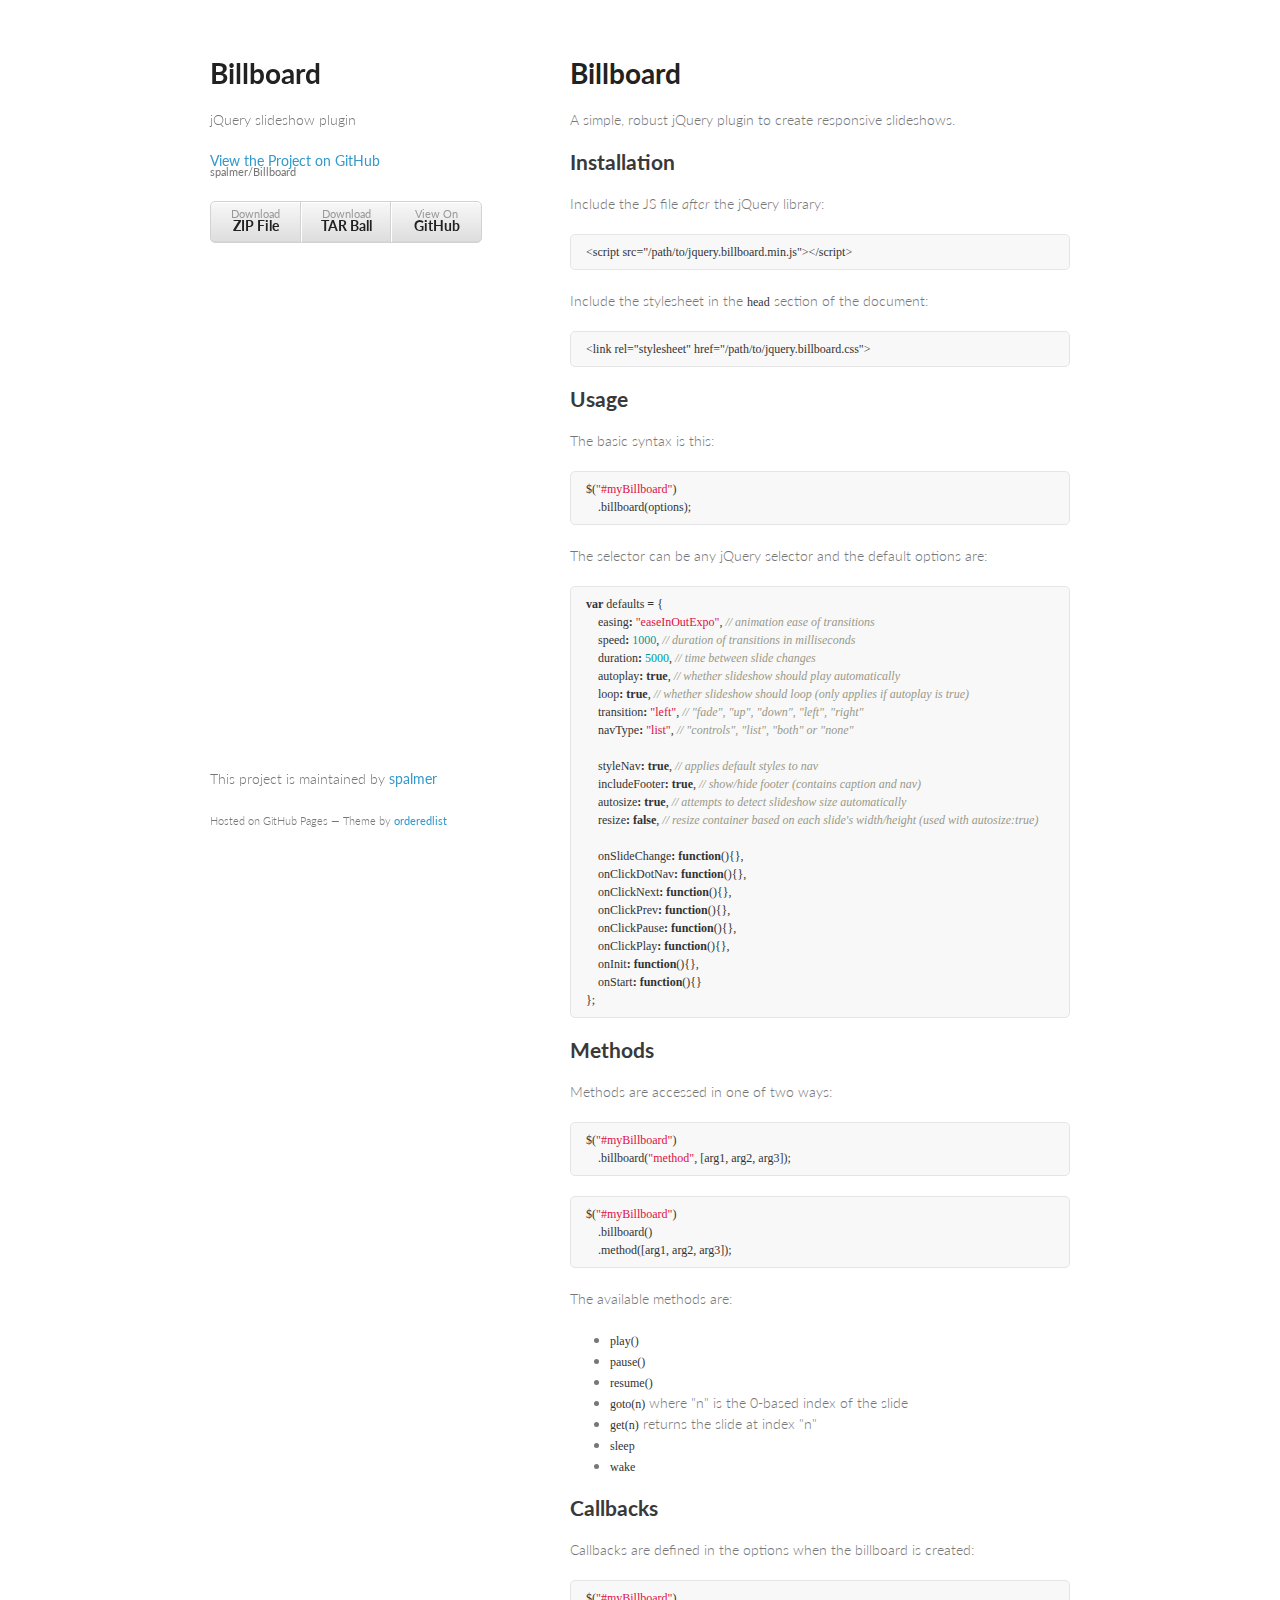
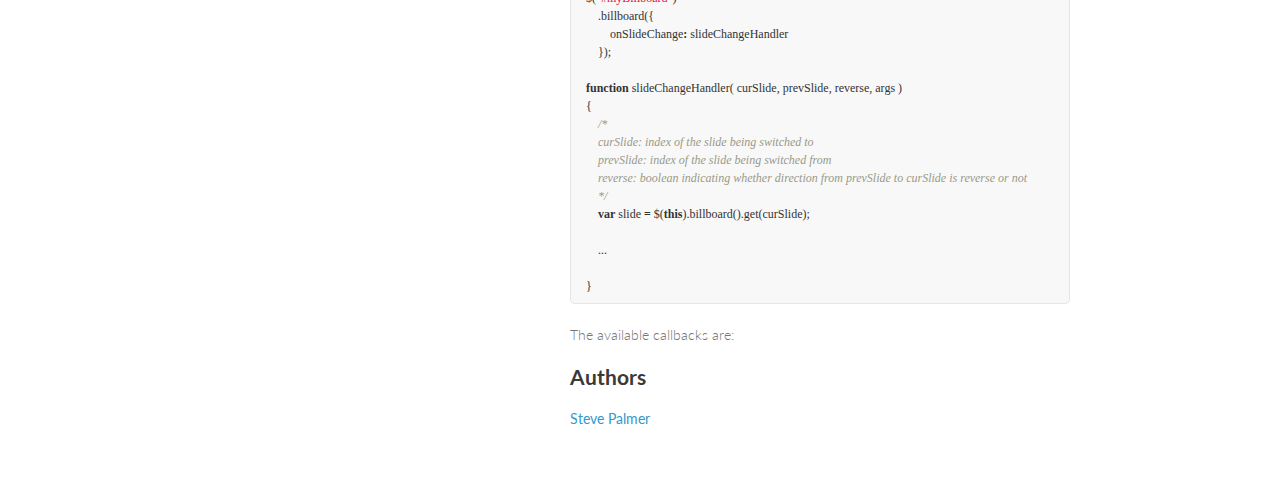
==== index.html @ 897c75ba "Create gh-pages branch via GitHub" ====
<!doctype html>
<html>
  <head>
    <meta charset="utf-8">
    <meta http-equiv="X-UA-Compatible" content="chrome=1">
    <title>Billboard by spalmer</title>

    <link rel="stylesheet" href="stylesheets/styles.css">
    <link rel="stylesheet" href="stylesheets/pygment_trac.css">
    <meta name="viewport" content="width=device-width, initial-scale=1, user-scalable=no">
    <!--[if lt IE 9]>
    <script src="//html5shiv.googlecode.com/svn/trunk/html5.js"></script>
    <![endif]-->
  </head>
  <body>
    <div class="wrapper">
      <header>
        <h1>Billboard</h1>
        <p>jQuery slideshow plugin</p>

        <p class="view"><a href="https://github.com/spalmer/Billboard">View the Project on GitHub <small>spalmer/Billboard</small></a></p>


        <ul>
          <li><a href="https://github.com/spalmer/Billboard/zipball/master">Download <strong>ZIP File</strong></a></li>
          <li><a href="https://github.com/spalmer/Billboard/tarball/master">Download <strong>TAR Ball</strong></a></li>
          <li><a href="https://github.com/spalmer/Billboard">View On <strong>GitHub</strong></a></li>
        </ul>
      </header>
      <section>
        <h1>
<a name="billboard" class="anchor" href="#billboard"><span class="octicon octicon-link"></span></a>Billboard</h1>

<p>A simple, robust jQuery plugin to create responsive slideshows.</p>

<h2>
<a name="installation" class="anchor" href="#installation"><span class="octicon octicon-link"></span></a>Installation</h2>

<p>Include the JS file <em>after</em> the jQuery library:</p>

<pre><code>&lt;script src="/path/to/jquery.billboard.min.js"&gt;&lt;/script&gt;
</code></pre>

<p>Include the stylesheet in the <code>head</code> section of the document:</p>

<pre><code>&lt;link rel="stylesheet" href="/path/to/jquery.billboard.css"&gt;
</code></pre>

<h2>
<a name="usage" class="anchor" href="#usage"><span class="octicon octicon-link"></span></a>Usage</h2>

<p>The basic syntax is this:</p>

<div class="highlight highlight-javascript"><pre><span class="nx">$</span><span class="p">(</span><span class="s2">"#myBillboard"</span><span class="p">)</span>
    <span class="p">.</span><span class="nx">billboard</span><span class="p">(</span><span class="nx">options</span><span class="p">);</span>
</pre></div>

<p>The selector can be any jQuery selector and the default options are:</p>

<div class="highlight highlight-javascript"><pre><span class="kd">var</span> <span class="nx">defaults</span> <span class="o">=</span> <span class="p">{</span>
    <span class="nx">easing</span><span class="o">:</span> <span class="s2">"easeInOutExpo"</span><span class="p">,</span> <span class="c1">// animation ease of transitions</span>
    <span class="nx">speed</span><span class="o">:</span> <span class="mi">1000</span><span class="p">,</span> <span class="c1">// duration of transitions in milliseconds</span>
    <span class="nx">duration</span><span class="o">:</span> <span class="mi">5000</span><span class="p">,</span> <span class="c1">// time between slide changes</span>
    <span class="nx">autoplay</span><span class="o">:</span> <span class="kc">true</span><span class="p">,</span> <span class="c1">// whether slideshow should play automatically</span>
    <span class="nx">loop</span><span class="o">:</span> <span class="kc">true</span><span class="p">,</span> <span class="c1">// whether slideshow should loop (only applies if autoplay is true)</span>
    <span class="nx">transition</span><span class="o">:</span> <span class="s2">"left"</span><span class="p">,</span> <span class="c1">// "fade", "up", "down", "left", "right"</span>
    <span class="nx">navType</span><span class="o">:</span> <span class="s2">"list"</span><span class="p">,</span> <span class="c1">// "controls", "list", "both" or "none"</span>

    <span class="nx">styleNav</span><span class="o">:</span> <span class="kc">true</span><span class="p">,</span> <span class="c1">// applies default styles to nav</span>
    <span class="nx">includeFooter</span><span class="o">:</span> <span class="kc">true</span><span class="p">,</span> <span class="c1">// show/hide footer (contains caption and nav)</span>
    <span class="nx">autosize</span><span class="o">:</span> <span class="kc">true</span><span class="p">,</span> <span class="c1">// attempts to detect slideshow size automatically</span>
    <span class="nx">resize</span><span class="o">:</span> <span class="kc">false</span><span class="p">,</span> <span class="c1">// resize container based on each slide's width/height (used with autosize:true)     </span>

    <span class="nx">onSlideChange</span><span class="o">:</span> <span class="kd">function</span><span class="p">(){},</span>
    <span class="nx">onClickDotNav</span><span class="o">:</span> <span class="kd">function</span><span class="p">(){},</span>
    <span class="nx">onClickNext</span><span class="o">:</span> <span class="kd">function</span><span class="p">(){},</span>
    <span class="nx">onClickPrev</span><span class="o">:</span> <span class="kd">function</span><span class="p">(){},</span>
    <span class="nx">onClickPause</span><span class="o">:</span> <span class="kd">function</span><span class="p">(){},</span>
    <span class="nx">onClickPlay</span><span class="o">:</span> <span class="kd">function</span><span class="p">(){},</span>
    <span class="nx">onInit</span><span class="o">:</span> <span class="kd">function</span><span class="p">(){},</span>
    <span class="nx">onStart</span><span class="o">:</span> <span class="kd">function</span><span class="p">(){}</span>
<span class="p">};</span>
</pre></div>

<h2>
<a name="methods" class="anchor" href="#methods"><span class="octicon octicon-link"></span></a>Methods</h2>

<p>Methods are accessed in one of two ways:</p>

<div class="highlight highlight-javascript"><pre><span class="nx">$</span><span class="p">(</span><span class="s2">"#myBillboard"</span><span class="p">)</span>
    <span class="p">.</span><span class="nx">billboard</span><span class="p">(</span><span class="s2">"method"</span><span class="p">,</span> <span class="p">[</span><span class="nx">arg1</span><span class="p">,</span> <span class="nx">arg2</span><span class="p">,</span> <span class="nx">arg3</span><span class="p">]);</span>
</pre></div>

<div class="highlight highlight-javascript"><pre><span class="nx">$</span><span class="p">(</span><span class="s2">"#myBillboard"</span><span class="p">)</span>
    <span class="p">.</span><span class="nx">billboard</span><span class="p">()</span>
    <span class="p">.</span><span class="nx">method</span><span class="p">([</span><span class="nx">arg1</span><span class="p">,</span> <span class="nx">arg2</span><span class="p">,</span> <span class="nx">arg3</span><span class="p">]);</span>
</pre></div>

<p>The available methods are:</p>

<ul>
<li><code>play()</code></li>
<li><code>pause()</code></li>
<li><code>resume()</code></li>
<li>
<code>goto(n)</code> where "n" is the 0-based index of the slide</li>
<li>
<code>get(n)</code> returns the slide at index "n"</li>
<li><code>sleep</code></li>
<li><code>wake</code></li>
</ul><h2>
<a name="callbacks" class="anchor" href="#callbacks"><span class="octicon octicon-link"></span></a>Callbacks</h2>

<p>Callbacks are defined in the options when the billboard is created:</p>

<div class="highlight highlight-javascript"><pre><span class="nx">$</span><span class="p">(</span><span class="s2">"#myBillboard"</span><span class="p">)</span>
    <span class="p">.</span><span class="nx">billboard</span><span class="p">({</span>
        <span class="nx">onSlideChange</span><span class="o">:</span> <span class="nx">slideChangeHandler</span>
    <span class="p">});</span>

<span class="kd">function</span> <span class="nx">slideChangeHandler</span><span class="p">(</span> <span class="nx">curSlide</span><span class="p">,</span> <span class="nx">prevSlide</span><span class="p">,</span> <span class="nx">reverse</span><span class="p">,</span> <span class="nx">args</span> <span class="p">)</span>
<span class="p">{</span>
    <span class="cm">/*</span>
<span class="cm">    curSlide: index of the slide being switched to</span>
<span class="cm">    prevSlide: index of the slide being switched from</span>
<span class="cm">    reverse: boolean indicating whether direction from prevSlide to curSlide is reverse or not</span>
<span class="cm">    */</span>
    <span class="kd">var</span> <span class="nx">slide</span> <span class="o">=</span> <span class="nx">$</span><span class="p">(</span><span class="k">this</span><span class="p">).</span><span class="nx">billboard</span><span class="p">().</span><span class="nx">get</span><span class="p">(</span><span class="nx">curSlide</span><span class="p">);</span>

    <span class="p">...</span>

<span class="p">}</span>   
</pre></div>

<p>The available callbacks are:</p>

<h2></h2>

<h2></h2>

<h2></h2>

<h2>
<a name="authors" class="anchor" href="#authors"><span class="octicon octicon-link"></span></a>Authors</h2>

<p><a href="https://github.com/spalmer">Steve Palmer</a></p>
      </section>
      <footer>
        <p>This project is maintained by <a href="https://github.com/spalmer">spalmer</a></p>
        <p><small>Hosted on GitHub Pages &mdash; Theme by <a href="https://github.com/orderedlist">orderedlist</a></small></p>
      </footer>
    </div>
    <script src="javascripts/scale.fix.js"></script>
    
  </body>
</html>
---- stylesheets/styles.css ----
@import url(https://fonts.googleapis.com/css?family=Lato:300italic,700italic,300,700);

body {
  padding:50px;
  font:14px/1.5 Lato, "Helvetica Neue", Helvetica, Arial, sans-serif;
  color:#777;
  font-weight:300;
}

h1, h2, h3, h4, h5, h6 {
  color:#222;
  margin:0 0 20px;
}

p, ul, ol, table, pre, dl {
  margin:0 0 20px;
}

h1, h2, h3 {
  line-height:1.1;
}

h1 {
  font-size:28px;
}

h2 {
  color:#393939;
}

h3, h4, h5, h6 {
  color:#494949;
}

a {
  color:#39c;
  font-weight:400;
  text-decoration:none;
}

a small {
  font-size:11px;
  color:#777;
  margin-top:-0.6em;
  display:block;
}

.wrapper {
  width:860px;
  margin:0 auto;
}

blockquote {
  border-left:1px solid #e5e5e5;
  margin:0;
  padding:0 0 0 20px;
  font-style:italic;
}

code, pre {
  font-family:Monaco, Bitstream Vera Sans Mono, Lucida Console, Terminal;
  color:#333;
  font-size:12px;
}

pre {
  padding:8px 15px;
  background: #f8f8f8;  
  border-radius:5px;
  border:1px solid #e5e5e5;
  overflow-x: auto;
}

table {
  width:100%;
  border-collapse:collapse;
}

th, td {
  text-align:left;
  padding:5px 10px;
  border-bottom:1px solid #e5e5e5;
}

dt {
  color:#444;
  font-weight:700;
}

th {
  color:#444;
}

img {
  max-width:100%;
}

header {
  width:270px;
  float:left;
  position:fixed;
}

header ul {
  list-style:none;
  height:40px;
  
  padding:0;
  
  background: #eee;
  background: -moz-linear-gradient(top, #f8f8f8 0%, #dddddd 100%);
  background: -webkit-gradient(linear, left top, left bottom, color-stop(0%,#f8f8f8), color-stop(100%,#dddddd));
  background: -webkit-linear-gradient(top, #f8f8f8 0%,#dddddd 100%);
  background: -o-linear-gradient(top, #f8f8f8 0%,#dddddd 100%);
  background: -ms-linear-gradient(top, #f8f8f8 0%,#dddddd 100%);
  background: linear-gradient(top, #f8f8f8 0%,#dddddd 100%);
  
  border-radius:5px;
  border:1px solid #d2d2d2;
  box-shadow:inset #fff 0 1px 0, inset rgba(0,0,0,0.03) 0 -1px 0;
  width:270px;
}

header li {
  width:89px;
  float:left;
  border-right:1px solid #d2d2d2;
  height:40px;
}

header ul a {
  line-height:1;
  font-size:11px;
  color:#999;
  display:block;
  text-align:center;
  padding-top:6px;
  height:40px;
}

strong {
  color:#222;
  font-weight:700;
}

header ul li + li {
  width:88px;
  border-left:1px solid #fff;
}

header ul li + li + li {
  border-right:none;
  width:89px;
}

header ul a strong {
  font-size:14px;
  display:block;
  color:#222;
}

section {
  width:500px;
  float:right;
  padding-bottom:50px;
}

small {
  font-size:11px;
}

hr {
  border:0;
  background:#e5e5e5;
  height:1px;
  margin:0 0 20px;
}

footer {
  width:270px;
  float:left;
  position:fixed;
  bottom:50px;
}

@media print, screen and (max-width: 960px) {
  
  div.wrapper {
    width:auto;
    margin:0;
  }
  
  header, section, footer {
    float:none;
    position:static;
    width:auto;
  }
  
  header {
    padding-right:320px;
  }
  
  section {
    border:1px solid #e5e5e5;
    border-width:1px 0;
    padding:20px 0;
    margin:0 0 20px;
  }
  
  header a small {
    display:inline;
  }
  
  header ul {
    position:absolute;
    right:50px;
    top:52px;
  }
}

@media print, screen and (max-width: 720px) {
  body {
    word-wrap:break-word;
  }
  
  header {
    padding:0;
  }
  
  header ul, header p.view {
    position:static;
  }
  
  pre, code {
    word-wrap:normal;
  }
}

@media print, screen and (max-width: 480px) {
  body {
    padding:15px;
  }
  
  header ul {
    display:none;
  }
}

@media print {
  body {
    padding:0.4in;
    font-size:12pt;
    color:#444;
  }
}
---- stylesheets/pygment_trac.css ----
.highlight  { background: #ffffff; }
.highlight .c { color: #999988; font-style: italic } /* Comment */
.highlight .err { color: #a61717; background-color: #e3d2d2 } /* Error */
.highlight .k { font-weight: bold } /* Keyword */
.highlight .o { font-weight: bold } /* Operator */
.highlight .cm { color: #999988; font-style: italic } /* Comment.Multiline */
.highlight .cp { color: #999999; font-weight: bold } /* Comment.Preproc */
.highlight .c1 { color: #999988; font-style: italic } /* Comment.Single */
.highlight .cs { color: #999999; font-weight: bold; font-style: italic } /* Comment.Special */
.highlight .gd { color: #000000; background-color: #ffdddd } /* Generic.Deleted */
.highlight .gd .x { color: #000000; background-color: #ffaaaa } /* Generic.Deleted.Specific */
.highlight .ge { font-style: italic } /* Generic.Emph */
.highlight .gr { color: #aa0000 } /* Generic.Error */
.highlight .gh { color: #999999 } /* Generic.Heading */
.highlight .gi { color: #000000; background-color: #ddffdd } /* Generic.Inserted */
.highlight .gi .x { color: #000000; background-color: #aaffaa } /* Generic.Inserted.Specific */
.highlight .go { color: #888888 } /* Generic.Output */
.highlight .gp { color: #555555 } /* Generic.Prompt */
.highlight .gs { font-weight: bold } /* Generic.Strong */
.highlight .gu { color: #800080; font-weight: bold; } /* Generic.Subheading */
.highlight .gt { color: #aa0000 } /* Generic.Traceback */
.highlight .kc { font-weight: bold } /* Keyword.Constant */
.highlight .kd { font-weight: bold } /* Keyword.Declaration */
.highlight .kn { font-weight: bold } /* Keyword.Namespace */
.highlight .kp { font-weight: bold } /* Keyword.Pseudo */
.highlight .kr { font-weight: bold } /* Keyword.Reserved */
.highlight .kt { color: #445588; font-weight: bold } /* Keyword.Type */
.highlight .m { color: #009999 } /* Literal.Number */
.highlight .s { color: #d14 } /* Literal.String */
.highlight .na { color: #008080 } /* Name.Attribute */
.highlight .nb { color: #0086B3 } /* Name.Builtin */
.highlight .nc { color: #445588; font-weight: bold } /* Name.Class */
.highlight .no { color: #008080 } /* Name.Constant */
.highlight .ni { color: #800080 } /* Name.Entity */
.highlight .ne { color: #990000; font-weight: bold } /* Name.Exception */
.highlight .nf { color: #990000; font-weight: bold } /* Name.Function */
.highlight .nn { color: #555555 } /* Name.Namespace */
.highlight .nt { color: #000080 } /* Name.Tag */
.highlight .nv { color: #008080 } /* Name.Variable */
.highlight .ow { font-weight: bold } /* Operator.Word */
.highlight .w { color: #bbbbbb } /* Text.Whitespace */
.highlight .mf { color: #009999 } /* Literal.Number.Float */
.highlight .mh { color: #009999 } /* Literal.Number.Hex */
.highlight .mi { color: #009999 } /* Literal.Number.Integer */
.highlight .mo { color: #009999 } /* Literal.Number.Oct */
.highlight .sb { color: #d14 } /* Literal.String.Backtick */
.highlight .sc { color: #d14 } /* Literal.String.Char */
.highlight .sd { color: #d14 } /* Literal.String.Doc */
.highlight .s2 { color: #d14 } /* Literal.String.Double */
.highlight .se { color: #d14 } /* Literal.String.Escape */
.highlight .sh { color: #d14 } /* Literal.String.Heredoc */
.highlight .si { color: #d14 } /* Literal.String.Interpol */
.highlight .sx { color: #d14 } /* Literal.String.Other */
.highlight .sr { color: #009926 } /* Literal.String.Regex */
.highlight .s1 { color: #d14 } /* Literal.String.Single */
.highlight .ss { color: #990073 } /* Literal.String.Symbol */
.highlight .bp { color: #999999 } /* Name.Builtin.Pseudo */
.highlight .vc { color: #008080 } /* Name.Variable.Class */
.highlight .vg { color: #008080 } /* Name.Variable.Global */
.highlight .vi { color: #008080 } /* Name.Variable.Instance */
.highlight .il { color: #009999 } /* Literal.Number.Integer.Long */

.type-csharp .highlight .k { color: #0000FF }
.type-csharp .highlight .kt { color: #0000FF }
.type-csharp .highlight .nf { color: #000000; font-weight: normal }
.type-csharp .highlight .nc { color: #2B91AF }
.type-csharp .highlight .nn { color: #000000 }
.type-csharp .highlight .s { color: #A31515 }
.type-csharp .highlight .sc { color: #A31515 }
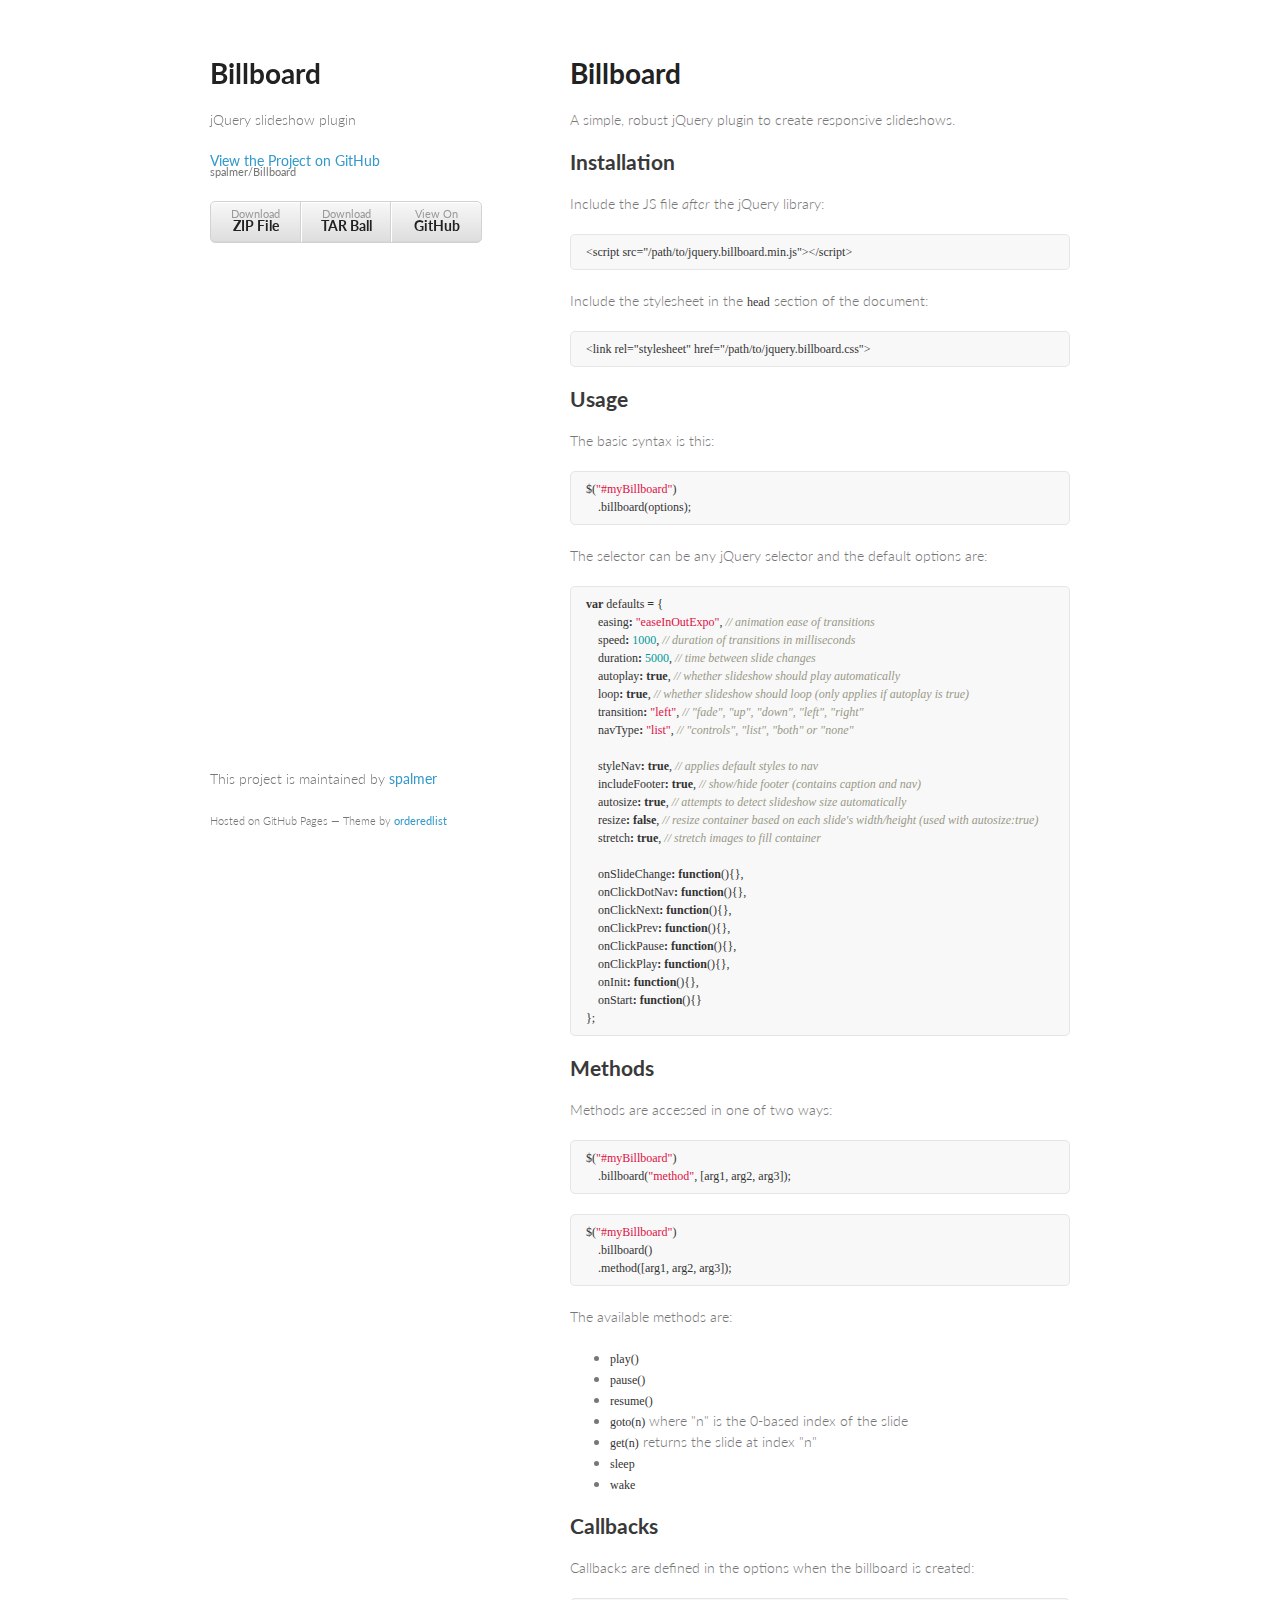
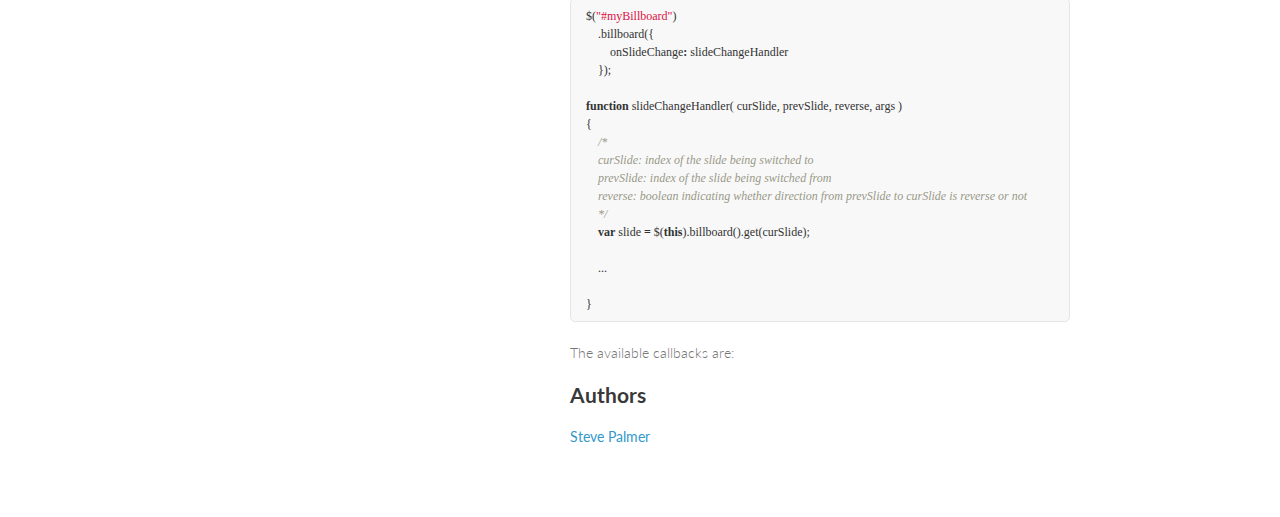
==== commit 7698c463: "Create gh-pages branch via GitHub" ====
--- a/index.html
+++ b/index.html
@@ -70,6 +70,7 @@
     <span class="nx">includeFooter</span><span class="o">:</span> <span class="kc">true</span><span class="p">,</span> <span class="c1">// show/hide footer (contains caption and nav)</span>
     <span class="nx">autosize</span><span class="o">:</span> <span class="kc">true</span><span class="p">,</span> <span class="c1">// attempts to detect slideshow size automatically</span>
     <span class="nx">resize</span><span class="o">:</span> <span class="kc">false</span><span class="p">,</span> <span class="c1">// resize container based on each slide's width/height (used with autosize:true)     </span>
+    <span class="nx">stretch</span><span class="o">:</span> <span class="kc">true</span><span class="p">,</span> <span class="c1">// stretch images to fill container</span>
 
     <span class="nx">onSlideChange</span><span class="o">:</span> <span class="kd">function</span><span class="p">(){},</span>
     <span class="nx">onClickDotNav</span><span class="o">:</span> <span class="kd">function</span><span class="p">(){},</span>
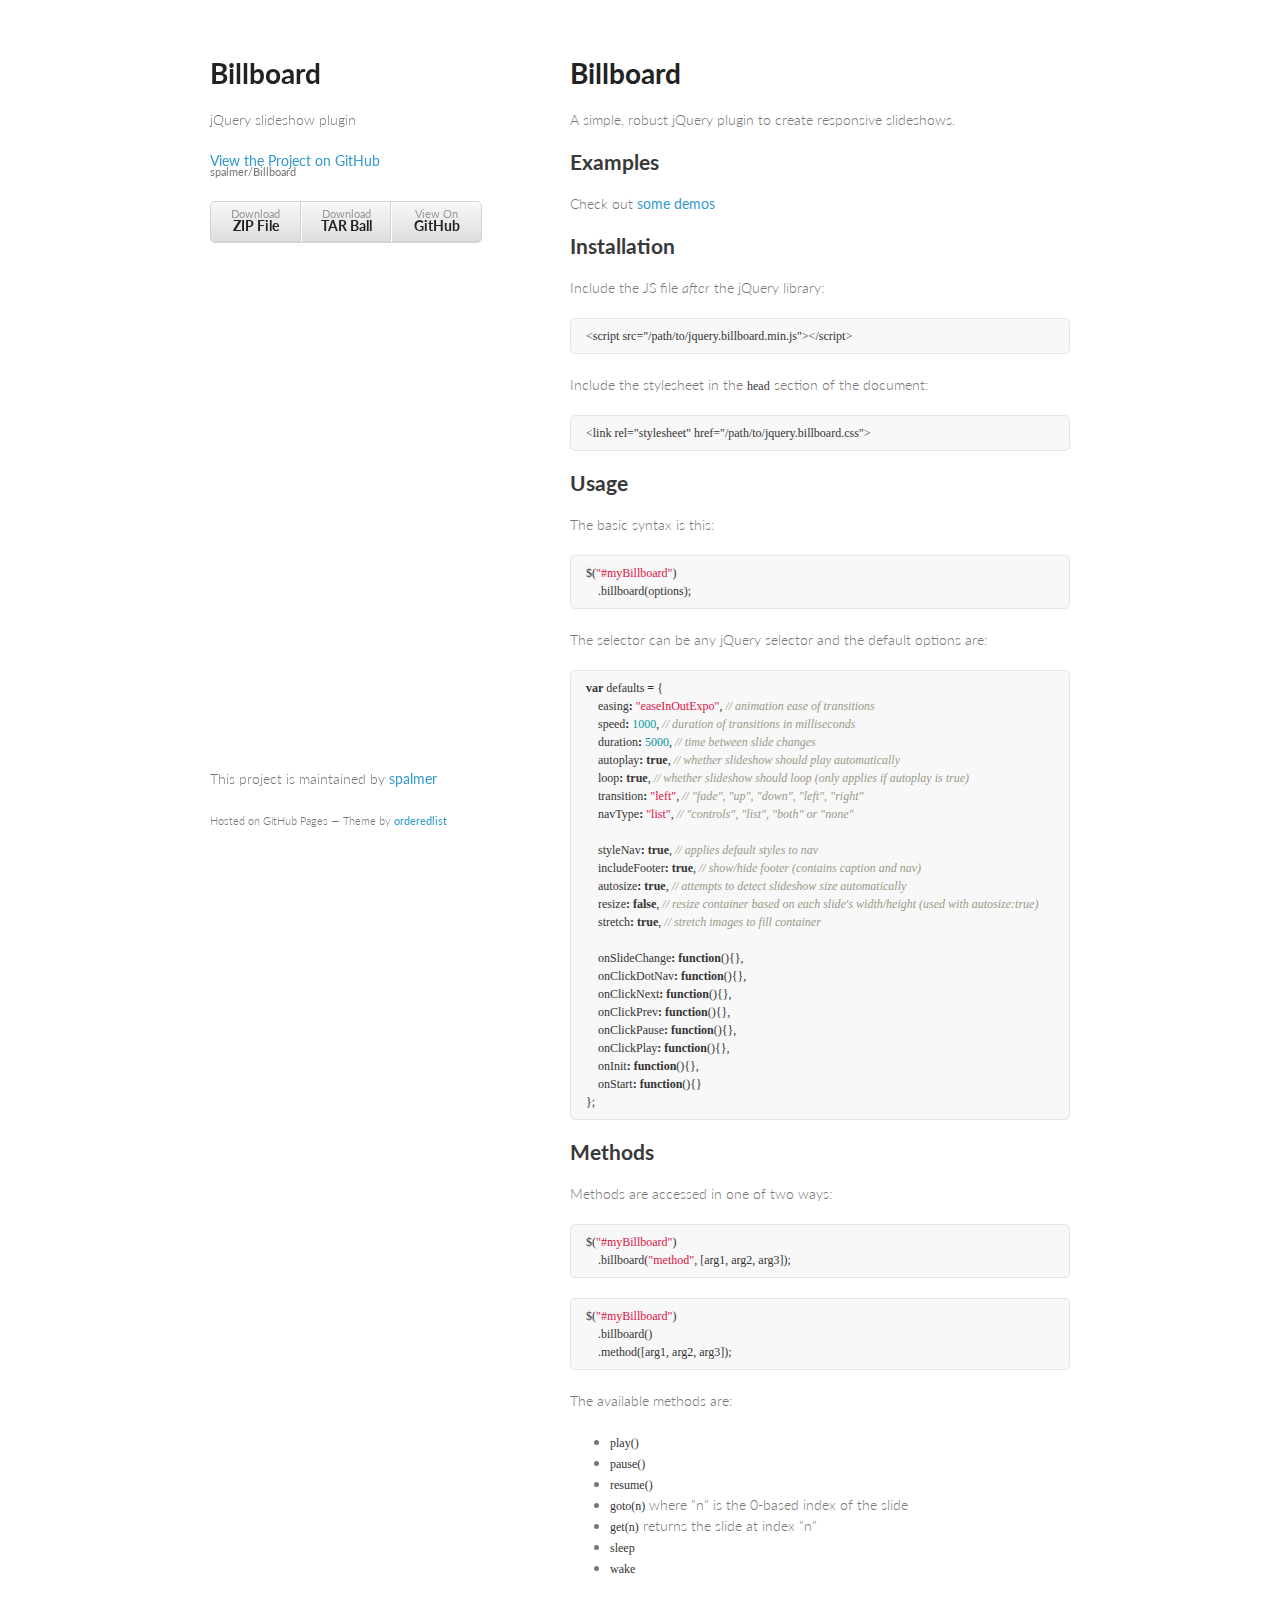
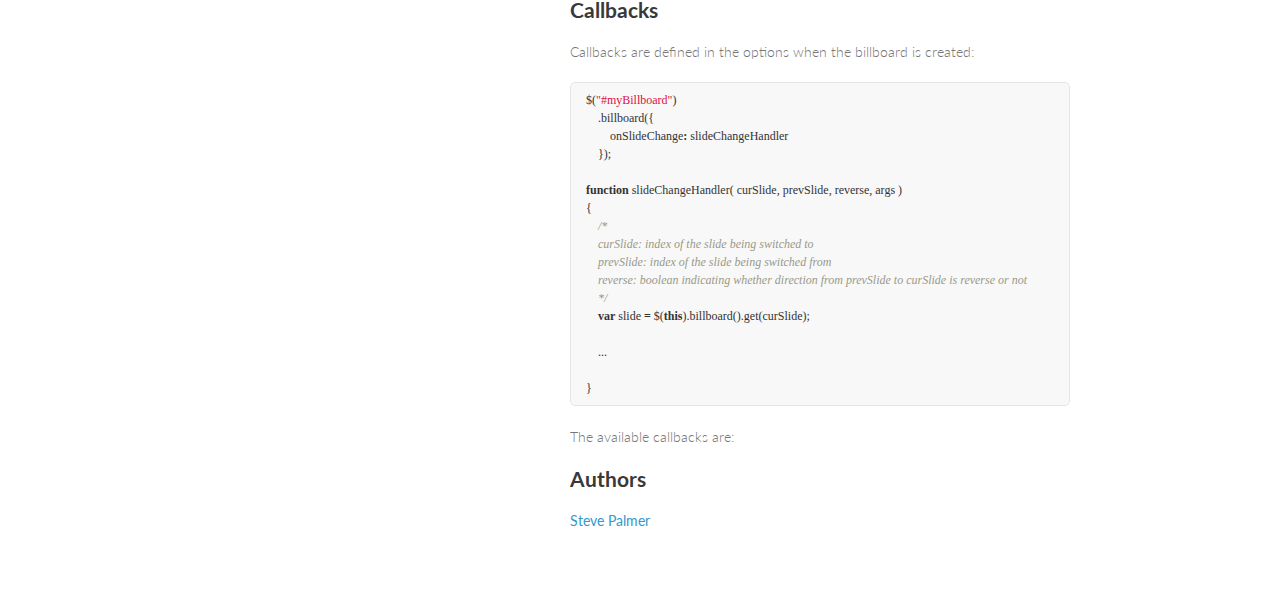
==== commit 367a7a9a: "Create gh-pages branch via GitHub" ====
--- a/index.html
+++ b/index.html
@@ -32,6 +32,11 @@
 <a name="billboard" class="anchor" href="#billboard"><span class="octicon octicon-link"></span></a>Billboard</h1>
 
 <p>A simple, robust jQuery plugin to create responsive slideshows.</p>
+
+<h2>
+<a name="examples" class="anchor" href="#examples"><span class="octicon octicon-link"></span></a>Examples</h2>
+
+<p>Check out <a href="https://spalmer.gihub.io/Billboard/demo">some demos</a></p>
 
 <h2>
 <a name="installation" class="anchor" href="#installation"><span class="octicon octicon-link"></span></a>Installation</h2>
